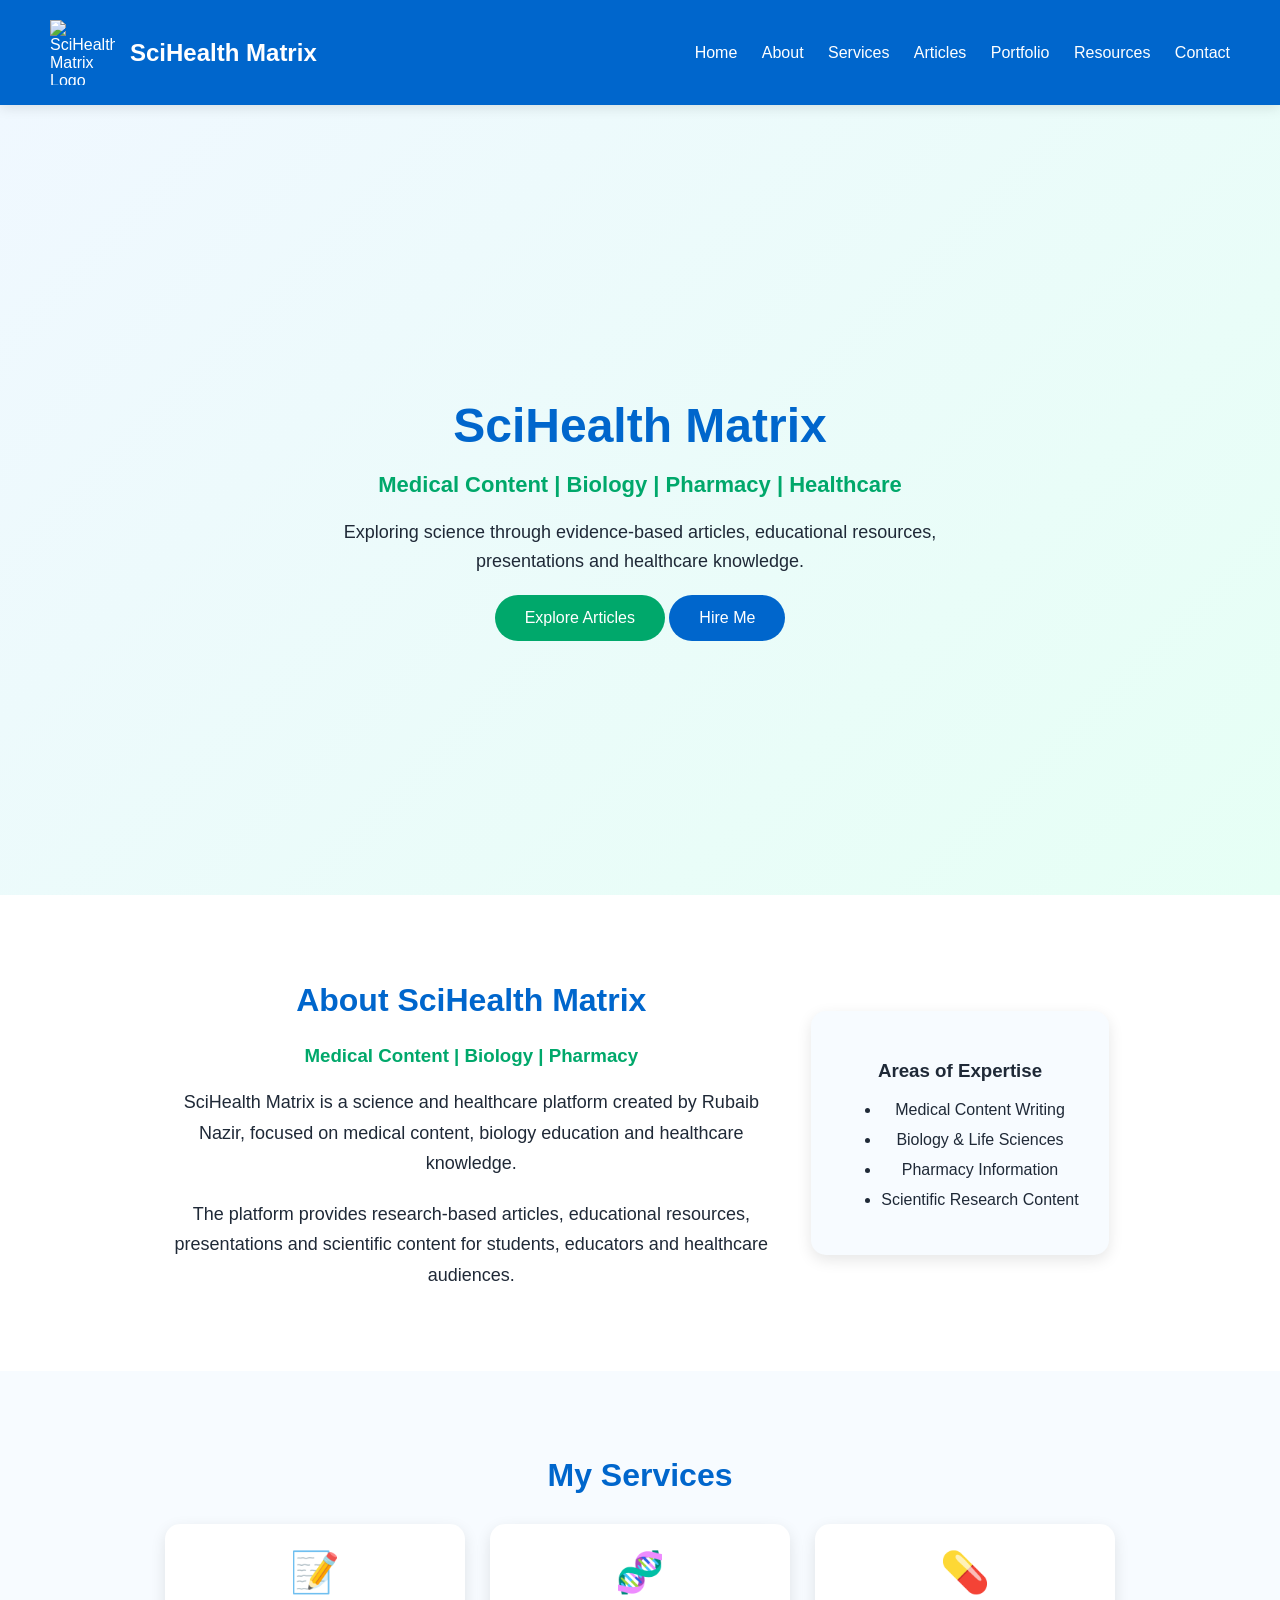
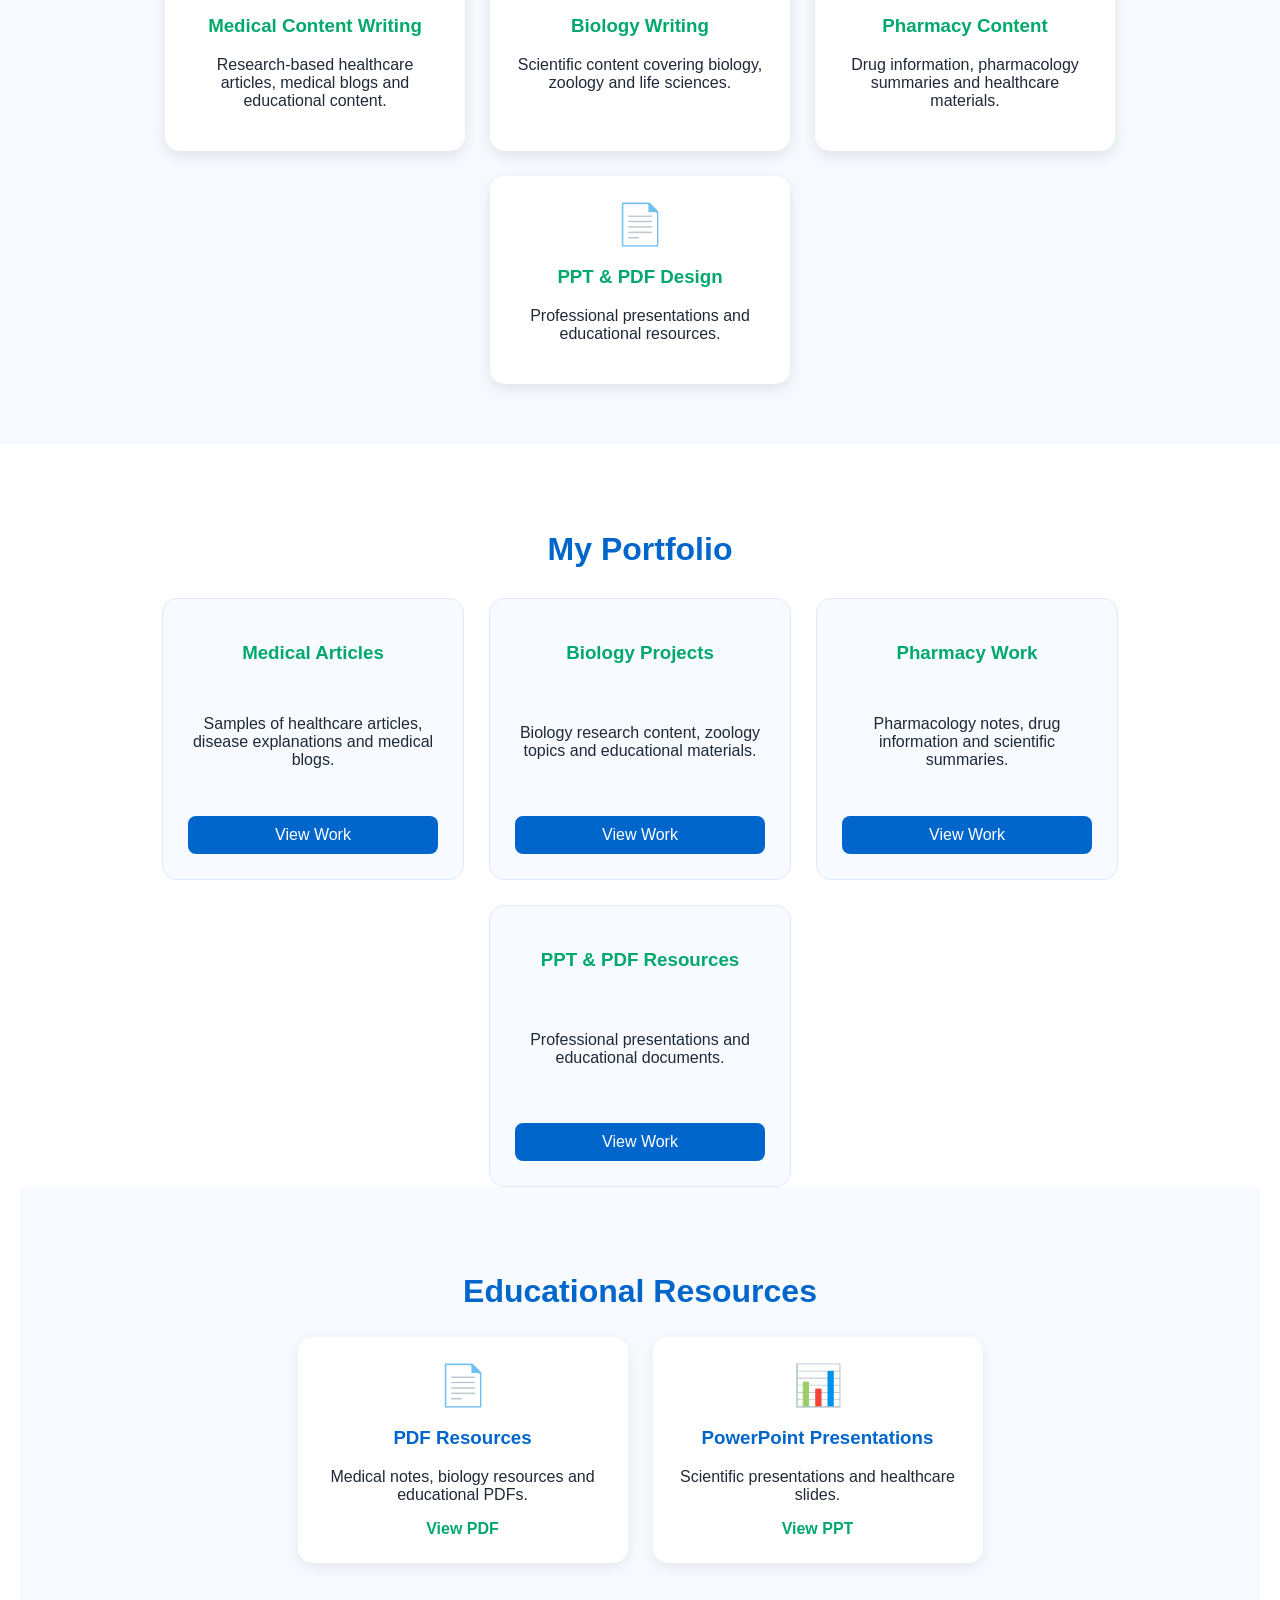
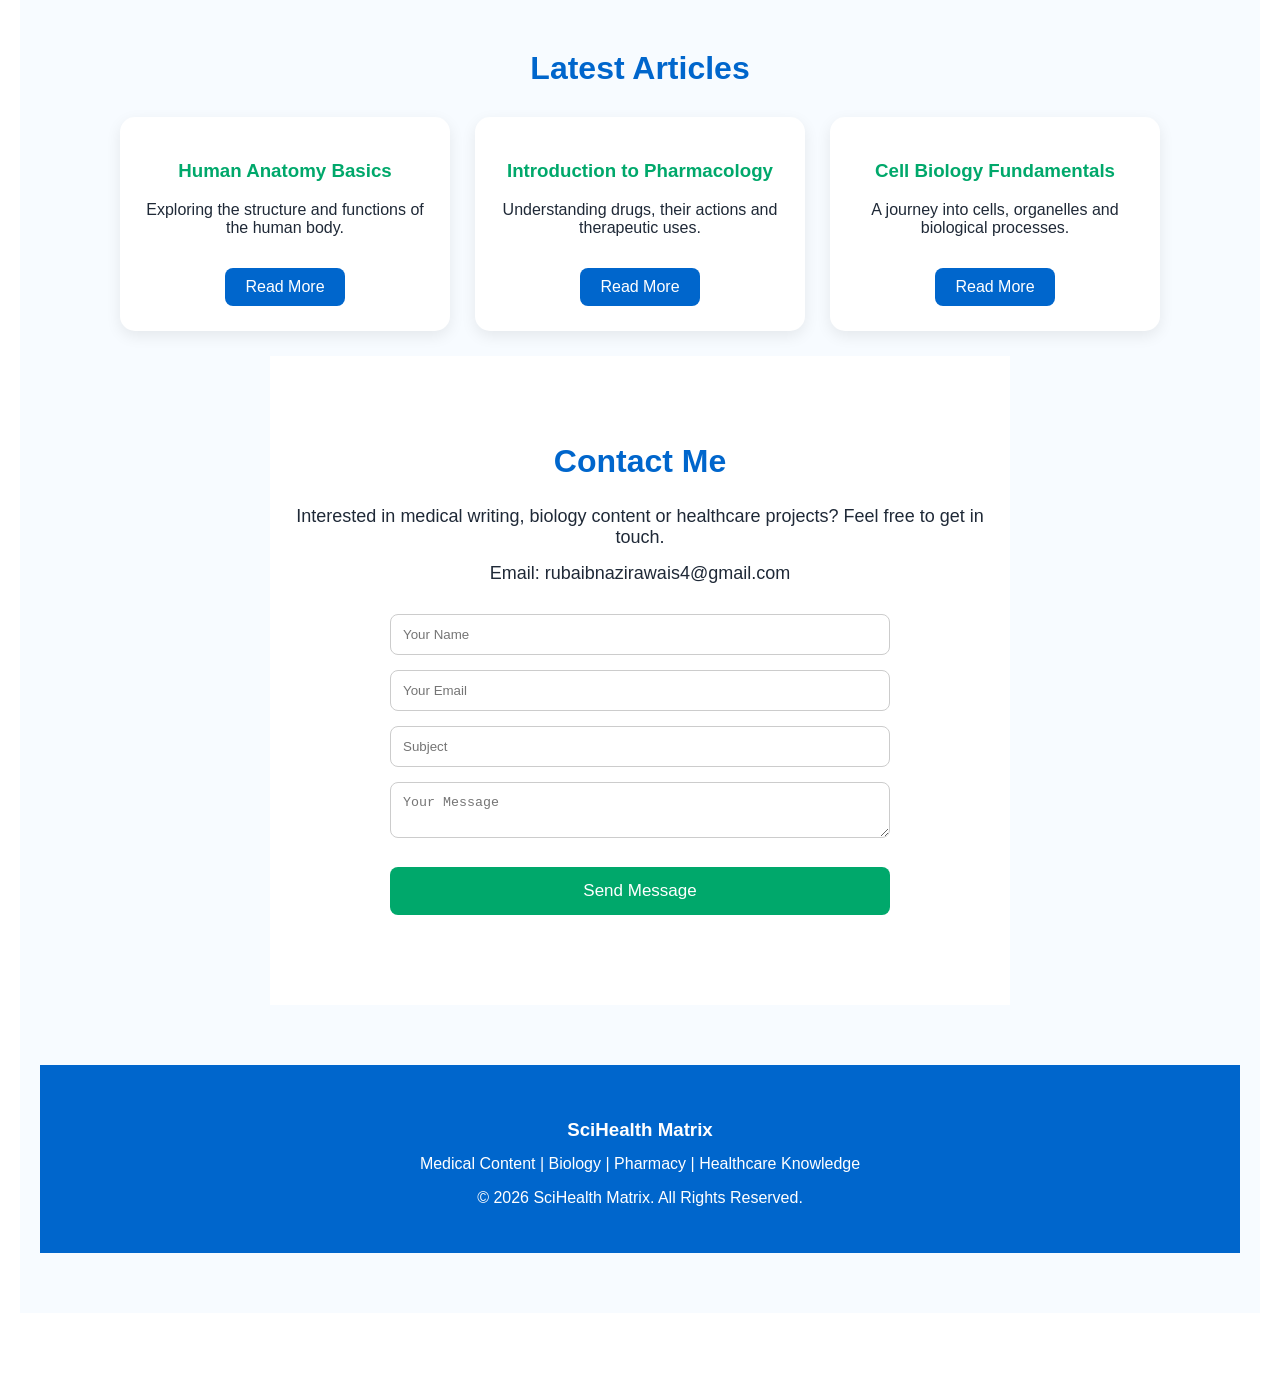
==== index.html @ 1b43a03b "Add files via upload" ====
<!DOCTYPE html>
<html>

<head>
    <title>SciHealth Matrix</title>
    <link rel="stylesheet" href="style.css">
</head>

<body>

<header>

    
    <div class="logo-area">
    <img src="assets/logo/logo.png" alt="SciHealth Matrix Logo">
    <h2>SciHealth Matrix</h2>
</div>

    <nav>
    <a href="#home">Home</a>
    <a href="#about">About</a>
    <a href="#services">Services</a>
    <a href="#articles">Articles</a>
    <a href="#portfolio">Portfolio</a>
    <a href="#resources">Resources</a>
    <a href="#contact">Contact</a>
</nav>
</header>


<section class="hero" id="home">

    <div class="hero-text">

        <h1>SciHealth Matrix</h1>

        <h2>
        Medical Content | Biology | Pharmacy | Healthcare
        </h2>

        <p>
        Exploring science through evidence-based articles,
        educational resources, presentations and healthcare knowledge.
        </p>

        <div 
    

    <a href="#articles">
        <button>Explore Articles</button>
    </a>

    <a href="#contact">
        <button class="hire-btn">Hire Me</button>
    </a>

</div>
    </div>

</section>

<section class="about" id="about">

    <div class="about-container">

        <div class="about-text">

            <h2>About SciHealth Matrix</h2>

            <h3>
            Medical Content | Biology | Pharmacy
            </h3>

            <p>
            SciHealth Matrix is a science and healthcare platform
            created by Rubaib Nazir, focused on medical content,
            biology education and healthcare knowledge.
            </p>

            <p>
            The platform provides research-based articles,
            educational resources, presentations and scientific
            content for students, educators and healthcare audiences.
            </p>

        </div>


        <div class="about-box">

            <h3>Areas of Expertise</h3>

            <ul>
                <li>Medical Content Writing</li>
                <li>Biology & Life Sciences</li>
                <li>Pharmacy Information</li>
                <li>Scientific Research Content</li>
            </ul>

        </div>

    </div>

</section>

<section class="services" id="services">

    <h2>My Services</h2>

    <div class="service-container">

      <div class="service-card">

    <div class="service-icon">
        📝
    </div>

    <h3>Medical Content Writing</h3>

    <p>
    Research-based healthcare articles,
    medical blogs and educational content.
    </p>

</div>  


        <div class="service-card">
            <div class="service-icon">
    🧬
</div>
            <h3>Biology Writing</h3>
            <p>
            Scientific content covering biology,
            zoology and life sciences.
            </p>
        </div>


        <div class="service-card">
            <div class="service-icon">
    💊
</div>
            <h3>Pharmacy Content</h3>
            <p>
            Drug information, pharmacology summaries
            and healthcare materials.
            </p>
        </div>


        <div class="service-card">
            <div class="service-icon">
    📄
</div>
            <h3>PPT & PDF Design</h3>
            <p>
            Professional presentations and
            educational resources.
            </p>
        </div>

    </div>

</section>

<section class="portfolio" id="portfolio">

    <h2>My Portfolio</h2>

    <div class="portfolio-container">

        <div class="portfolio-card">
            <h3>Medical Articles</h3>
            <p>
            Samples of healthcare articles,
            disease explanations and medical blogs.
            </p>
            <a href="#">
    View Work
</a>
        </div>


        <div class="portfolio-card">
            <h3>Biology Projects</h3>
            <p>
            Biology research content,
            zoology topics and educational materials.
            </p>
            <a href="#">
    View Work
</a>
        </div>


        <div class="portfolio-card">
            <h3>Pharmacy Work</h3>
            <p>
            Pharmacology notes, drug information
            and scientific summaries.
            </p>
            <a href="#">
    View Work
</a>
        </div>


        <div class="portfolio-card">
            <h3>PPT & PDF Resources</h3>
            <p>
            Professional presentations and
            educational documents.
            </p>
            <a href="#">
    View Work
</a>
        </div>

    </div>

<section class="resources" id="resources">

    <h2>Educational Resources</h2>

    <div class="resource-container">

        <div class="resource-card">
            <div class="resource-icon">
📄
</div>
            <h3>PDF Resources</h3>
            <p>
            Medical notes, biology resources and educational PDFs.
            </p>
            <a href="pdfs/sample.pdf" target="_blank">
            View PDF
            </a>
        </div>


        <div class="resource-card">
            <div class="resource-icon">
📊
</div>
            <h3>PowerPoint Presentations</h3>
            <p>
            Scientific presentations and healthcare slides.
            </p>
            <a href="ppts/sample.pptx">
            View PPT
            </a>
        </div>

    </div>


<section class="blog" id="articles">

    <h2>Latest Articles</h2>

    <div class="blog-container">

        <div class="blog-card">
            <h3>Human Anatomy Basics</h3>
            <p>
            Exploring the structure and functions of the human body.
            </p>
            <a href="Articles/Anatomy.html">
    Read More
</a>
        </div>


        <div class="blog-card">
            <h3>Introduction to Pharmacology</h3>
            <p>
            Understanding drugs, their actions and therapeutic uses.
            </p>
           <a href="articles/Pharmacology/pharmacology.html">
    Read More
</a>
        </div>


        <div class="blog-card">
            <h3>Cell Biology Fundamentals</h3>
            <p>
            A journey into cells, organelles and biological processes.
            </p>
            <a href="articles/Cell Biology/cell-biology.html">
    Read More
</a>
        </div>



    <section class="contact" id="contact">

    <h2>Contact Me</h2>

    <p>
    Interested in medical writing, biology content or healthcare projects?
    Feel free to get in touch.
    </p>

    <p>
    Email: rubaibnazirawais4@gmail.com
    </p>

    <form>

        <input type="text" placeholder="Your Name">
        <input type="email" placeholder="Your Email">
        <input type="text" placeholder="Subject">
        <textarea placeholder="Your Message"></textarea>
        <button type="submit">Send Message</button>

    </form>

</section>

</section><footer>

    <h3>SciHealth Matrix</h3>

    <p>
    Medical Content | Biology | Pharmacy | Healthcare Knowledge
    </p>

    <p>
    © 2026 SciHealth Matrix. All Rights Reserved.
    </p>

</footer>


</body>

</html>
---- style.css ----
html {
    scroll-behavior: smooth;
}

body {
    font-family: Arial, sans-serif;
    margin: 0;
    background-color: #f7fbff;
    color: #1f2937;
}


/* Header */

header {
    background-color: #0066cc;
    color: white;
    padding: 20px 50px;
    display: flex;
    justify-content: space-between;
    align-items: center;

    position: sticky;
    top: 0;
    z-index: 1000;
    box-shadow: 0 3px 12px rgba(0,0,0,0.1);
}


header h2 {
    margin: 0;
}


nav a {
    color: white;
    text-decoration: none;
    margin-left: 20px;
    font-size: 16px;
    transition: 0.3s;
padding-bottom: 5px;
}
nav a:hover {
    color: #90ee90;
    border-bottom: 2px solid white;
}


/* Hero Section */

.hero {
    text-align: center;
    padding: 80px 20px;
}


.hero h1 {
    font-size: 42px;
    color: #0066cc;
}


.hero p {
    font-size: 20px;
    max-width: 700px;
    margin: 20px auto;
}


button {
    background-color: #00a86b;
    color: white;
    border: none;
    padding: 14px 30px;
    border-radius: 30px;
    font-size: 16px;
    cursor: pointer;
    button {
    transition: 0.3s;
}

button:hover {
    background-color: #008f5a;
    transform: translateY(-3px);
}
}.logo-area {
    display: flex;
    align-items: center;
    gap: 10px;
}

.logo-area img {
    width: 65px;
    height: 65px;
    object-fit: contain;
}

.logo-area {
    display: flex;
    align-items: center;
    gap: 15px;
}

.logo-area h2 {
    font-size: 24px;
    color: white;
}


.logo-area {
    display: flex;
    align-items: center;
    gap: 15px;
}

.logo-area h2 {
    font-size: 24px;
    color: white;
}


.logo-area h2 {
    color: white;
}
.hero {
    min-height: 70vh;
    display: flex;
    justify-content: center;
    align-items: center;
    text-align: center;
    background: linear-gradient(
        135deg,
        #f0f8ff,
        #e6fff5
    );
}

.hero-text h1 {
    font-size: 48px;
    color: #0066cc;
    margin-bottom: 10px;
}

.hero-text h2 {
    color: #00a86b;
    font-size: 22px;
}

.hero-text p {
    max-width: 700px;
    margin: 20px auto;
    font-size: 18px;
    line-height: 1.6;
}.about {
    padding: 60px 20px;
    text-align: center;
    background-color: white;
}

.about h2 {
    color: #0066cc;
    font-size: 32px;
}

.about p {
    max-width: 800px;
    margin: 20px auto;
    font-size: 18px;
    line-height: 1.7;
}.services {
    padding: 60px 20px;
    text-align: center;
    background-color: #f7fbff;
}

.services h2 {
    color: #0066cc;
    font-size: 32px;
}


.service-container {
    display: flex;
    flex-wrap: wrap;
    justify-content: center;
    gap: 25px;
    margin-top: 30px;
}


.service-card {
    background: white;
    width: 250px;
    padding: 25px;
    border-radius: 15px;
    box-shadow: 0 5px 15px rgba(0,0,0,0.1);
}


.service-card h3 {
    color: #00a86b;
}
.portfolio {
    padding: 60px 20px;
    text-align: center;
    background-color: white;
}


.portfolio h2 {
    color: #0066cc;
    font-size: 32px;
}


.portfolio-container {
    display: flex;
    flex-wrap: wrap;
    justify-content: center;
    gap: 25px;
    margin-top: 30px;
}


.portfolio-card {
    background-color: #f7fbff;
    width: 250px;
    padding: 25px;
    border-radius: 15px;
    border: 1px solid #e0e7ff;
}


.portfolio-card h3 {
    color: #00a86b;
}.blog {
    padding: 60px 20px;
    text-align: center;
    background-color: #f7fbff;
}


.blog h2 {
    color: #0066cc;
    font-size: 32px;
}


.blog-container {
    display: flex;
    flex-wrap: wrap;
    justify-content: center;
    gap: 25px;
    margin-top: 30px;
}


.blog-card {
    background: white;
    width: 280px;
    padding: 25px;
    border-radius: 15px;
    box-shadow: 0 5px 15px rgba(0,0,0,0.08);
}


.blog-card h3 {
    color: #00a86b;
}


.blog-card button {
    margin-top: 15px;
}.contact {
    padding: 60px 20px;
    text-align: center;
    background-color: white;
}


.contact h2 {
    color: #0066cc;
    font-size: 32px;
}


.contact p {
    max-width: 700px;
    margin: 15px auto;
    font-size: 18px;
}

@media (max-width: 768px) {

    header {
        flex-direction: column;
        padding: 20px;
    }


    nav {
        margin-top: 15px;
    }


    nav a {
        display: block;
        margin: 10px;
    }


    .hero h1 {
        font-size: 34px;
    }


    .hero-text h2 {
        font-size: 18px;
    }


    .service-card,
    .portfolio-card,
    .blog-card {
        width: 85%;
    }

}.resources {
    padding: 60px 20px;
    text-align: center;
    background-color: #f7fbff;
}

.resource-container {
    display: flex;
    justify-content: center;
    gap: 25px;
    flex-wrap: wrap;
}

.resource-card {
    background: white;
    width: 280px;
    padding: 25px;
    border-radius: 15px;
    box-shadow: 0 5px 15px rgba(0,0,0,0.08);
}

.resource-card h3 {
    color: #0066cc;
}

.resource-card a {
    color: #00a86b;
    text-decoration: none;
    font-weight: bold;
}.blog-card a {
    display: inline-block;
    margin-top: 15px;
    padding: 10px 20px;
    background-color: #0066cc;
    color: white;
    border-radius: 8px;
    text-decoration: none;
}


.blog-card a:hover {
    background-color: #004999;
}
.hero {
    display: flex;
    justify-content: space-around;
    align-items: center;
    gap: 40px;
}


.hero-text {
    max-width: 600px;
}


.hero-image img {
    width: 350px;
}
.about-container {

    display: flex;
    justify-content: center;
    align-items: center;
    gap: 40px;
    flex-wrap: wrap;

}


.about-text {

    max-width: 600px;

}


.about-text h3 {

    color: #00a86b;

}


.about-box {

    background: #f7fbff;
    padding: 30px;
    border-radius: 15px;
    box-shadow: 0 5px 15px rgba(0,0,0,0.1);

}


.about-box li {

    margin: 12px 0;

}
.service-icon {
    font-size: 40px;
    margin-bottom: 15px;
}
.service-card {
    transition: 0.3s ease;
}


.service-card:hover {
    transform: translateY(-10px);
    box-shadow: 0 15px 30px rgba(0,0,0,0.15);
}
.portfolio-card a {
    display: inline-block;
    margin-top: 15px;
    padding: 10px 20px;
    background-color: #0066cc;
    color: white;
    text-decoration: none;
    border-radius: 8px;
}
.portfolio-card a:hover {
    background-color: #004999;
}
.resource-icon {
    font-size: 40px;
    margin-bottom: 15px;
}
.resource-icon {
    font-size: 40px;
    margin-bottom: 15px;
}
.resource-card a:hover {

    background-color: #008f5a;

}
.blog-card a {

    display: inline-block;
    margin-top: 15px;
    padding: 10px 20px;
    background-color: #0066cc;
    color: white;
    text-decoration: none;
    border-radius: 8px;

}
.blog-card a:hover {

    background-color: #004999;

}
.portfolio-card {
    display: flex;
    flex-direction: column;
    justify-content: space-between;
    min-height: 230px;
}
.contact form {
    max-width: 500px;
    margin: 30px auto;
}
.contact input,
.contact textarea {
    width: 100%;
    padding: 12px;
    margin-bottom: 15px;
    border: 1px solid #ccc;
    border-radius: 8px;
    box-sizing: border-box;
}
.contact button {
    margin-top: 10px;
    width: 100%;
    background-color: #00a86b;
    color: white;
    border: none;
    padding: 14px;
    border-radius: 8px;
    font-size: 17px;
    cursor: pointer;
    transition: 0.3s;
}


.contact button:hover {
    background-color: #008f5a;
}
.hero-buttons {
    display: flex;
    justify-content: center;
    gap: 20px;
    margin-top: 30px;
    flex-wrap: wrap;
}

.hire-btn {
    background-color: #0066cc;
}

.hire-btn:hover {
    background-color: #004999;
}
.hire-btn {
    background-color: #0066cc;
}

.hire-btn:hover {
    background-color: #004999;
}
.hero-image img {

    width: 350px;
    max-width: 100%;

}/* =========================
   FINAL POLISH
   ========================= */

.section-label {
    color: #00a86b;
    font-size: 14px;
    font-weight: bold;
    letter-spacing: 2px;
    margin-bottom: 10px;
}

.section-intro {
    max-width: 700px;
    margin: 15px auto 30px;
    line-height: 1.7;
    font-size: 17px;
    color: #4b5563;
}

.coming-soon {
    max-width: 600px;
    margin: 30px auto;
    padding: 40px 25px;
    background: white;
    border-radius: 15px;
    box-shadow: 0 5px 15px rgba(0,0,0,0.08);
}

.coming-icon {
    font-size: 45px;
    margin-bottom: 15px;
}

.coming-soon h3 {
    color: #0066cc;
    font-size: 24px;
}

.coming-soon p {
    line-height: 1.7;
    color: #555;
}

.portfolio-icon {
    font-size: 40px;
    margin-bottom: 15px;
}

.portfolio-status,
.resource-status {
    display: inline-block;
    margin-top: 15px;
    padding: 7px 14px;
    background-color: #e6fff5;
    color: #008f5a;
    border-radius: 20px;
    font-size: 13px;
    font-weight: bold;
}

.contact-email a {
    color: #0066cc;
    font-weight: bold;
    text-decoration: none;
}

.contact-email a:hover {
    text-decoration: underline;
}

footer {
    background-color: #0066cc;
    color: white;
    text-align: center;
    padding: 35px 20px;
}

footer h3 {
    margin-bottom: 10px;
}

footer p {
    margin: 8px 0;
    line-height: 1.6;
}


/* Mobile improvement */

@media (max-width: 768px) {

    .hero {
        padding: 60px 20px;
    }

    .hero-text h1 {
        font-size: 36px;
    }

    .hero-text h2 {
        font-size: 18px;
        line-height: 1.5;
    }

    .hero-text p {
        font-size: 16px;
    }

    .hero-buttons {
        flex-direction: column;
        align-items: center;
    }

    .hero-buttons a {
        width: 100%;
        max-width: 280px;
    }

    .hero-buttons button {
        width: 100%;
    }

    .about-container {
        flex-direction: column;
    }

    .about-text,
    .about-box {
        width: 90%;
    }

}
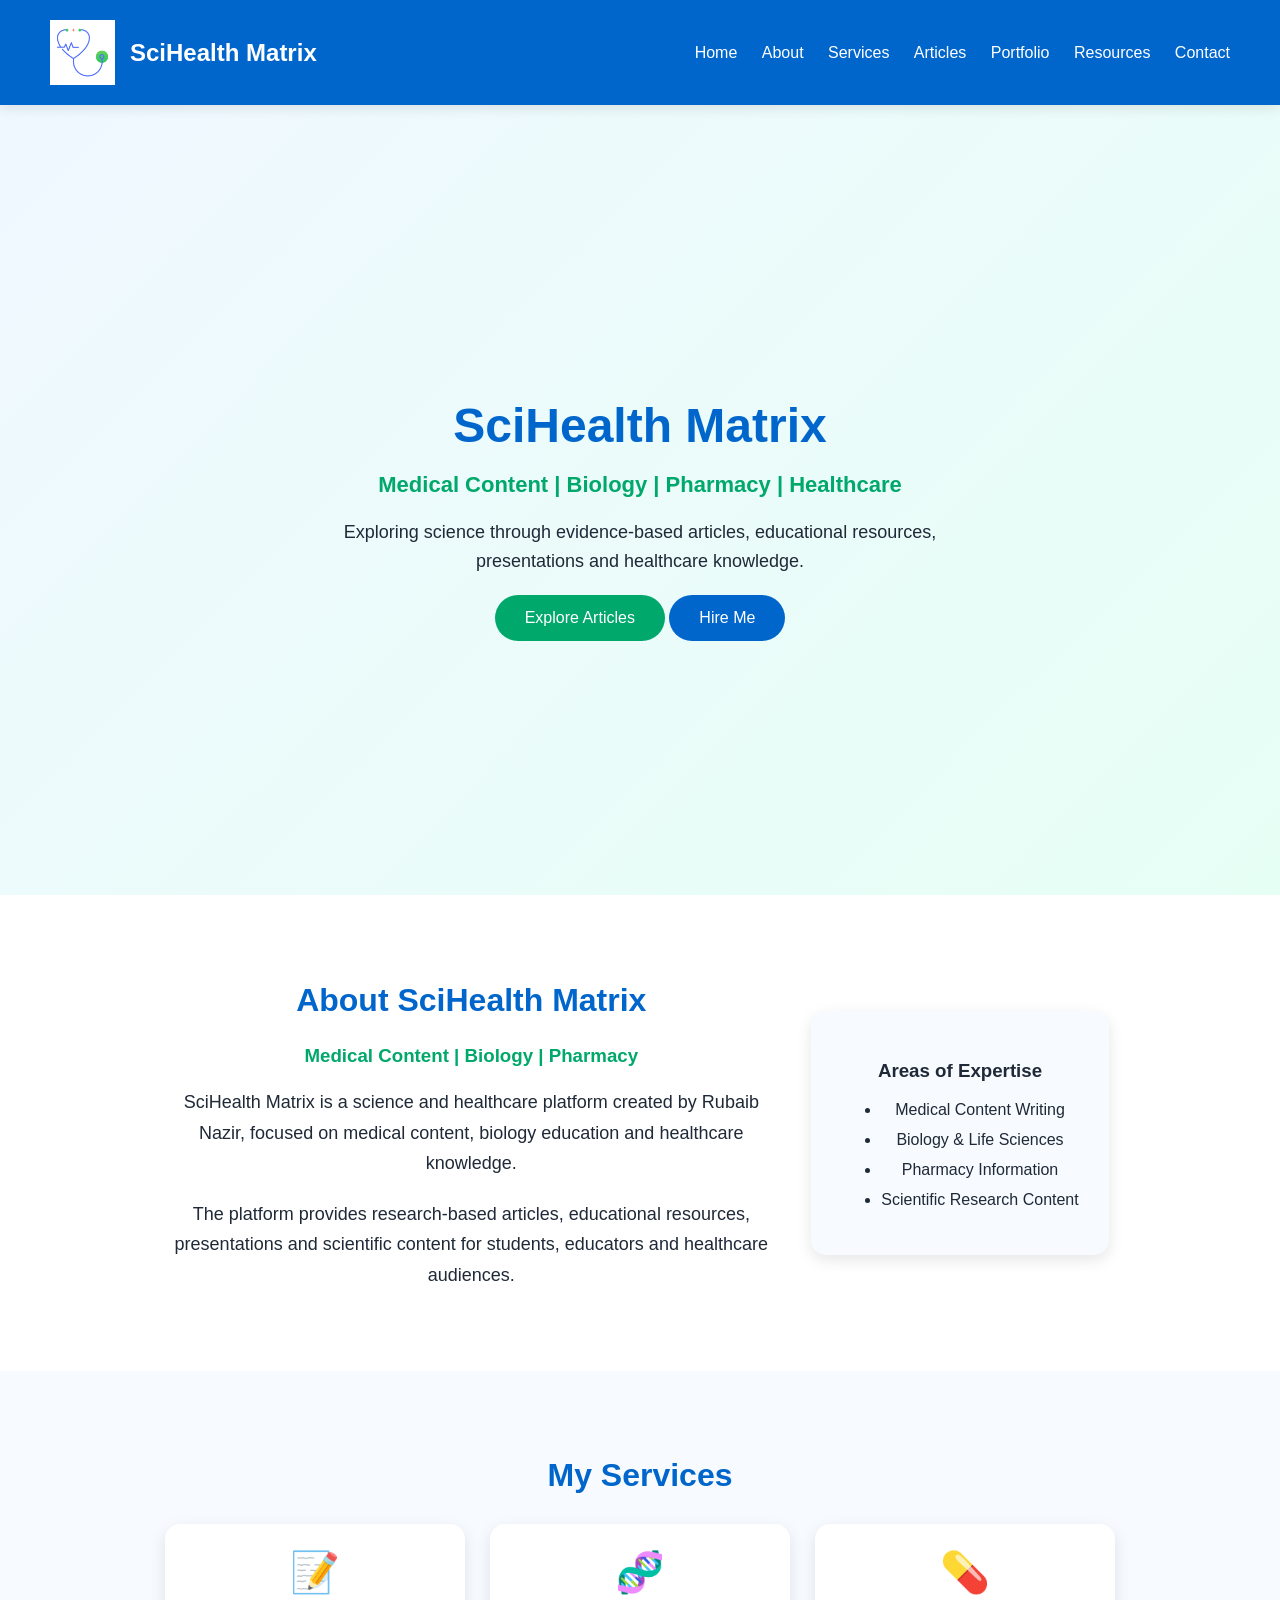
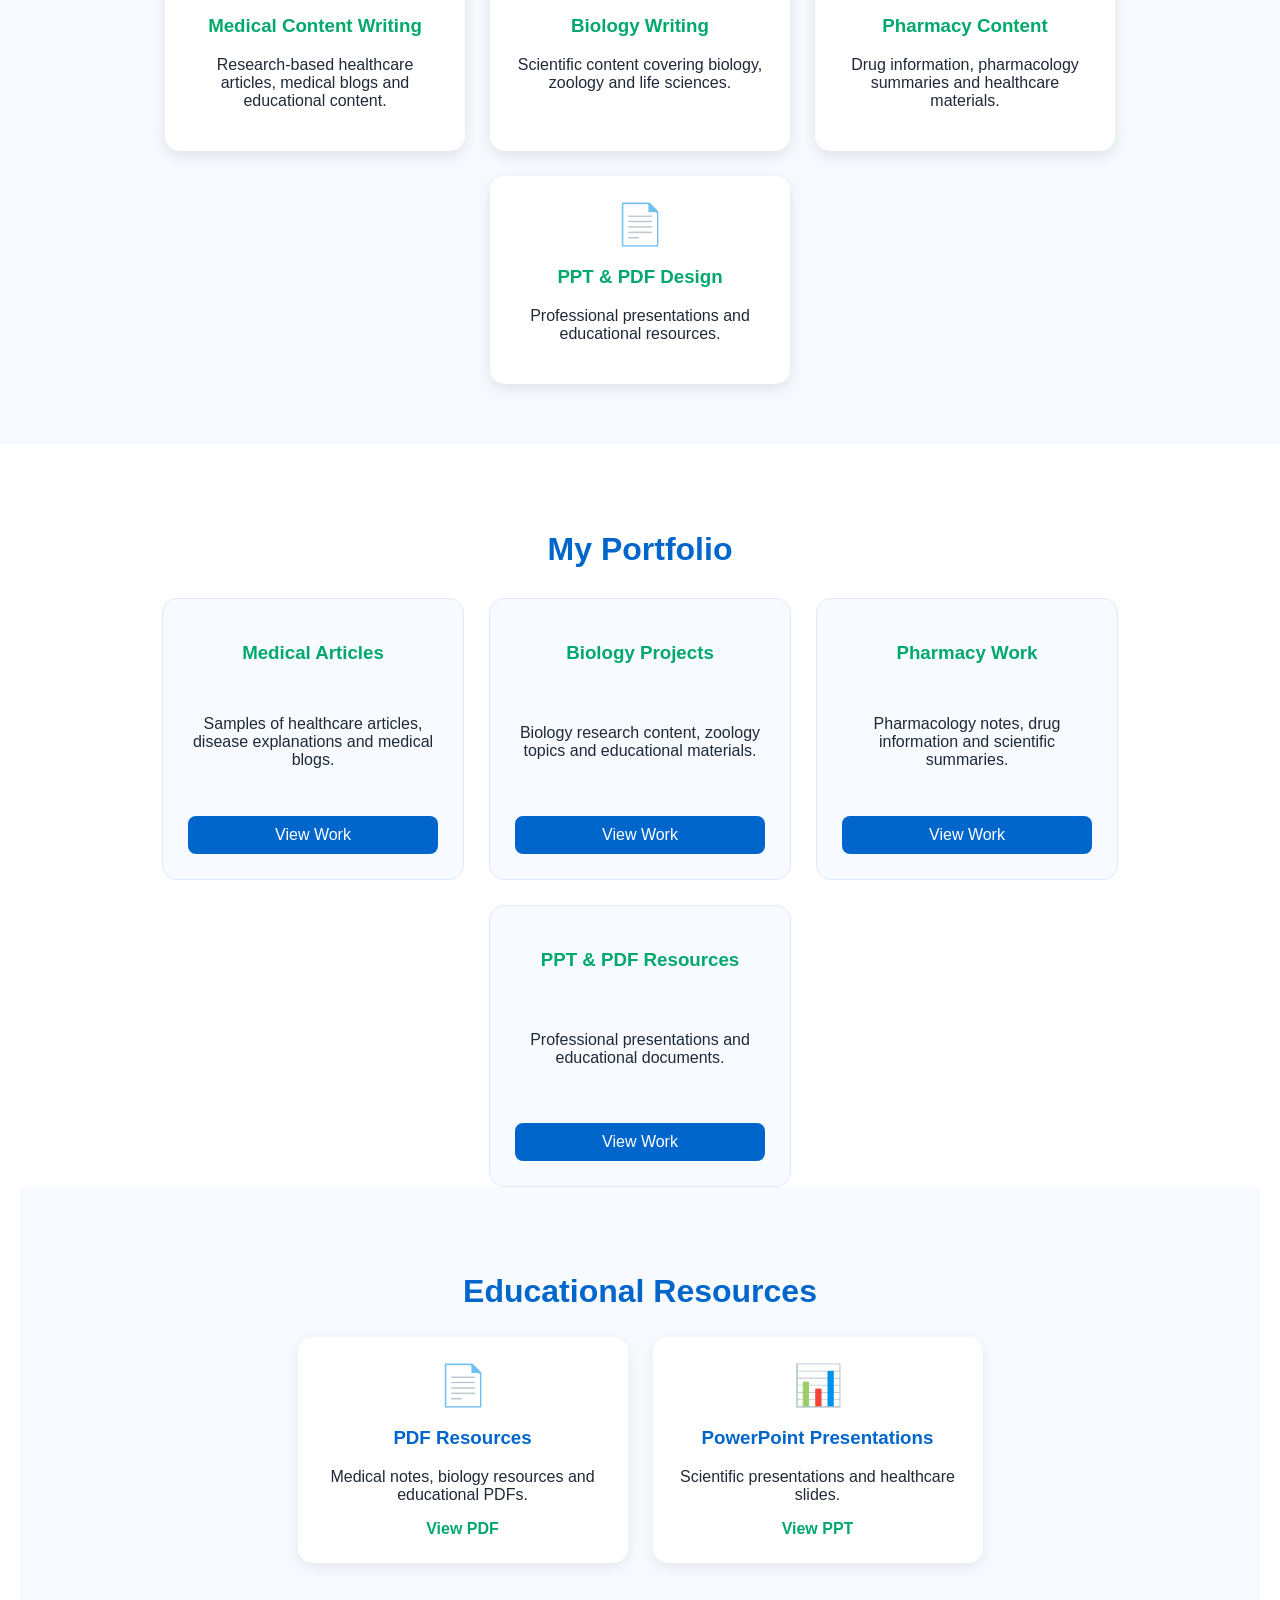
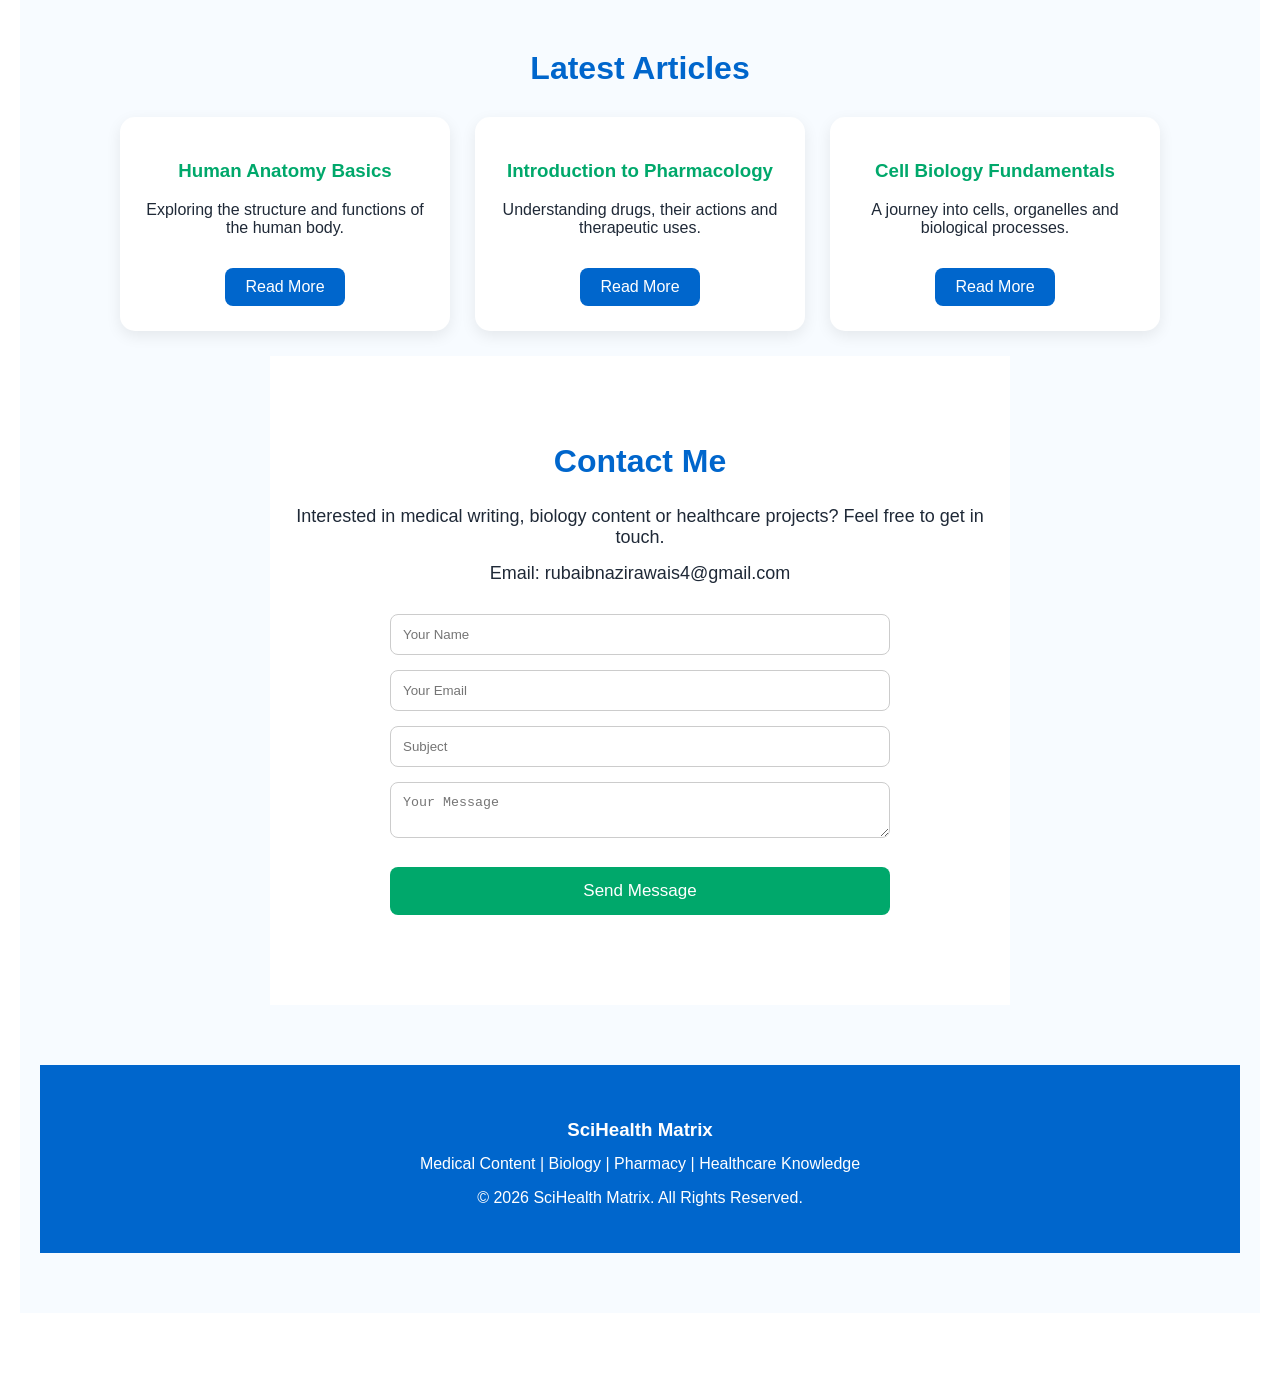
==== commit 8f413d6c: "Update index.html" ====
--- a/index.html
+++ b/index.html
@@ -12,7 +12,7 @@
 
     
     <div class="logo-area">
-    <img src="assets/logo/logo.png" alt="SciHealth Matrix Logo">
+    <img src="logo.png" alt="SciHealth Matrix Logo">
     <h2>SciHealth Matrix</h2>
 </div>
 
@@ -337,4 +337,4 @@
 
 </body>
 
-</html>+</html>
